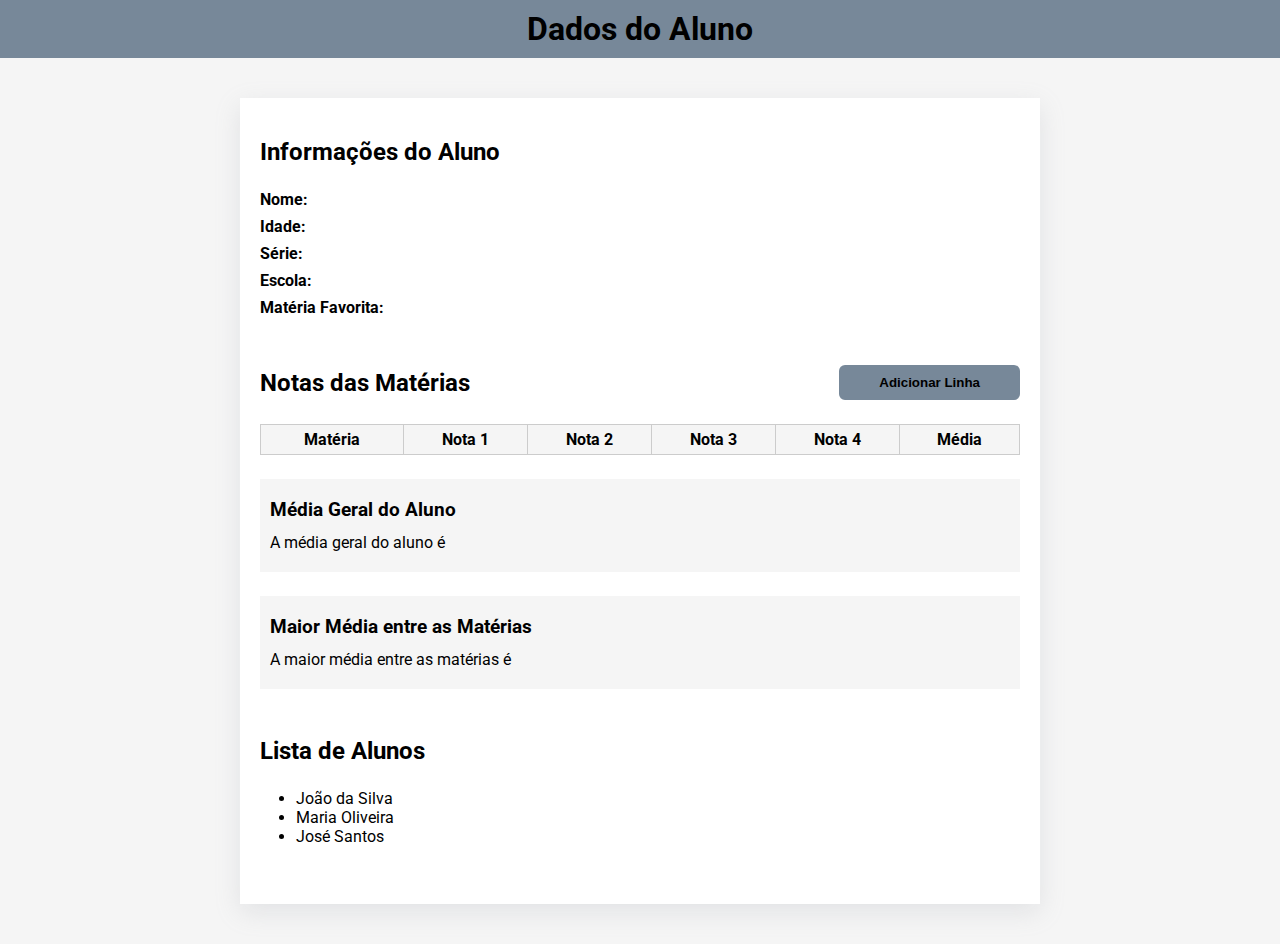
==== index.html @ dcbe1813 "Initial commit" ====
<!DOCTYPE html>
<html lang="pt-br">
  <head>
    <link rel="preconnect" href="https://fonts.googleapis.com" />
    <link rel="preconnect" href="https://fonts.gstatic.com" crossorigin />
    <meta charset="UTF-8" />
    <meta name="viewport" content="width=device-width, initial-scale=1.0" />
    <title>Projeto LabScore</title>
    <link
      href="https://fonts.googleapis.com/css2?family=Roboto:wght@400;700&display=swap"
      rel="stylesheet"
    />
    <link rel="stylesheet" href="style.css" />
  </head>
  <body>
    <header>
      <h1>Dados do Aluno</h1>
    </header>

    <main>
      <div class="content">
        <section class="info">
          <h2>Informações do Aluno</h2>
          <ul>
            <li>
              <strong>Nome: </strong>
              <span id="nome"></span>
            </li>
            <li>
              <strong>Idade: </strong>
              <span id="idade"></span>
            </li>
            <li>
              <strong>Série: </strong>
              <span id="serie"></span>
            </li>
            <li>
              <strong>Escola: </strong>
              <span id="escola"></span>
            </li>
            <li>
              <strong>Matéria Favorita: </strong>
              <span id="materia"></span>
            </li>
          </ul>
        </section>

        <section class="notas">
          <div class="top">
            <h2>Notas das Matérias</h2>
            <button id="bt-notas">Adicionar Linha</button>
          </div>
          <table id="tabelaMaterias">
            <thead>
              <tr>
                <th>Matéria</th>
                <th>Nota 1</th>
                <th>Nota 2</th>
                <th>Nota 3</th>
                <th>Nota 4</th>
                <th>Média</th>
              </tr>
            </thead>
            <tbody></tbody>
          </table>

          <div class="media">
            <h3>Média Geral do Aluno</h3>
            <p>A média geral do aluno é <span id="mediaGeral"></span></p>
          </div>

          <div class="media">
            <h3>Maior Média entre as Matérias</h3>
            <p>
              A maior média entre as matérias é <span id="maiorMedia"></span>
            </p>
          </div>
        </section>

        <section class="alunos">
          <h2>Lista de Alunos</h2>
          <ul>
            <li>João da Silva</li>
            <li>Maria Oliveira</li>
            <li>José Santos</li>
          </ul>
        </section>
      </div>
    </main>

    <script src="script.js"></script>
  </body>
</html>
---- style.css ----
* {
  margin: 0;
  padding: 0;
  box-sizing: border-box;
}
body {
  font-family: "Roboto", sans-serif;
  font-weight: 400;
  font-size: 16px;
  background-color: whitesmoke;
}
header {
  background-color: lightslategrey;
  text-align: center;
  padding: 10px;
}

main {
  padding: 0 20px;
}

.content {
  background-color: white;
  box-shadow: rgba(149, 157, 165, 0.2) 0px 8px 24px;
  max-width: 800px;
  width: 100%;
  margin: 40px auto;
  padding: 40px 20px 10px;
}
section {
  margin-bottom: 48px;
}
section h2 {
  margin-bottom: 24px;
}
.info ul {
  list-style: none;
  margin-left: 0;
  margin-bottom: 48px;
  display: flex;
  flex-direction: column;
  gap: 8px;
}
.top {
  display: flex;
  align-items: center;
  justify-content: space-between;
  margin-bottom: 24px;
}
.top h2 {
  margin-bottom: 0;
}
.top button {
  border: none;
  border-radius: 6px;
  background-color: lightslategrey;
  padding: 10px 40px;
  font-weight: 700;
  cursor: pointer;
  transition: all 0.3s;
}
.top button:hover {
  color: white;
}
table {
  margin-bottom: 24px;
  border: 1px solid #ccc;
  border-collapse: collapse;
  width: 100%;
  text-align: center;
}
table th {
  background-color: whitesmoke;
}
table th,
table td {
  border: 1px solid #ccc;
  padding: 5px;
}
.media {
  display: block;
  background-color: whitesmoke;
  margin-bottom: 24px;
  padding: 20px 10px;
}
h3 {
  margin-bottom: 12px;
}
ul {
  margin-left: 36px;
}
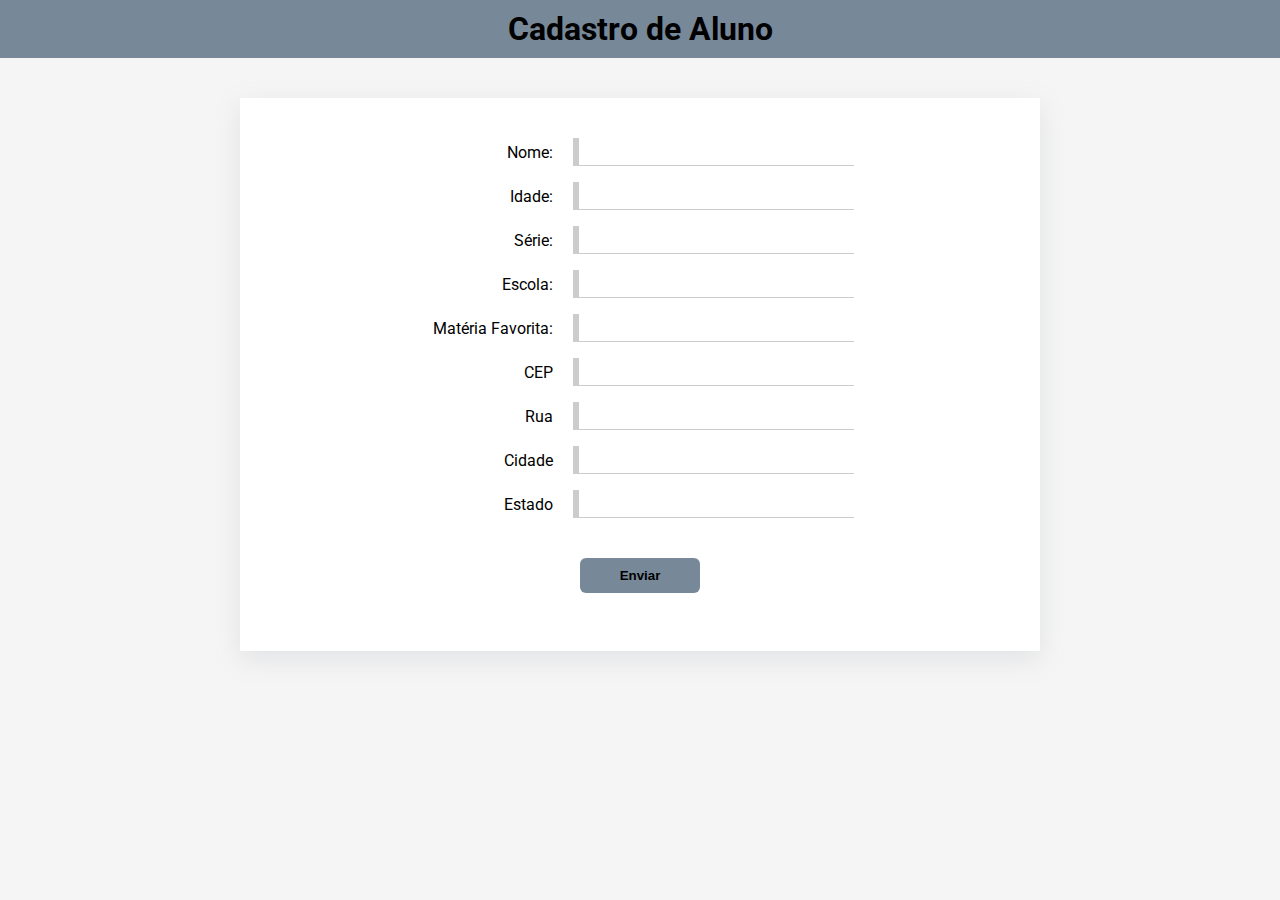
==== commit 8a2391fe: "Resolução do exercicio 01" ====
--- a/index.html
+++ b/index.html
@@ -14,76 +14,51 @@
   </head>
   <body>
     <header>
-      <h1>Dados do Aluno</h1>
+      <h1>Cadastro de Aluno</h1>
     </header>
 
     <main>
       <div class="content">
         <section class="info">
-          <h2>Informações do Aluno</h2>
-          <ul>
-            <li>
-              <strong>Nome: </strong>
-              <span id="nome"></span>
-            </li>
-            <li>
-              <strong>Idade: </strong>
-              <span id="idade"></span>
-            </li>
-            <li>
-              <strong>Série: </strong>
-              <span id="serie"></span>
-            </li>
-            <li>
-              <strong>Escola: </strong>
-              <span id="escola"></span>
-            </li>
-            <li>
-              <strong>Matéria Favorita: </strong>
-              <span id="materia"></span>
-            </li>
-          </ul>
-        </section>
-
-        <section class="notas">
-          <div class="top">
-            <h2>Notas das Matérias</h2>
-            <button id="bt-notas">Adicionar Linha</button>
-          </div>
-          <table id="tabelaMaterias">
-            <thead>
-              <tr>
-                <th>Matéria</th>
-                <th>Nota 1</th>
-                <th>Nota 2</th>
-                <th>Nota 3</th>
-                <th>Nota 4</th>
-                <th>Média</th>
-              </tr>
-            </thead>
-            <tbody></tbody>
-          </table>
-
-          <div class="media">
-            <h3>Média Geral do Aluno</h3>
-            <p>A média geral do aluno é <span id="mediaGeral"></span></p>
-          </div>
-
-          <div class="media">
-            <h3>Maior Média entre as Matérias</h3>
-            <p>
-              A maior média entre as matérias é <span id="maiorMedia"></span>
-            </p>
-          </div>
-        </section>
-
-        <section class="alunos">
-          <h2>Lista de Alunos</h2>
-          <ul>
-            <li>João da Silva</li>
-            <li>Maria Oliveira</li>
-            <li>José Santos</li>
-          </ul>
+          <form action="">
+            <div>
+              <label for="nome">Nome: </label>
+              <input type="text" name="nome" id="nome" />
+            </div>
+            <div>
+              <label for="idade">Idade: </label>
+              <input type="text" name="idade" id="idade" />
+            </div>
+            <div>
+              <label for="serie">Série: </label>
+              <input type="text" name="serie" id="serie" />
+            </div>
+            <div>
+              <label for="escola">Escola: </label>
+              <input type="text" name="escola" id="escola" />
+            </div>
+            <div>
+              <label for="materia">Matéria Favorita: </label>
+              <input type="text" name="materia" id="materia" />
+            </div>
+            <div>
+              <label for="cep">CEP</label>
+              <input type="text" name="cep" id="cep" />
+            </div>
+            <div>
+              <label for="rua">Rua</label>
+              <input type="text" name="rua" id="rua" readonly />
+            </div>
+            <div>
+              <label for="cidade">Cidade</label>
+              <input type="text" name="cidade" id="cidade" readonly />
+            </div>
+            <div>
+              <label for="estado">Estado</label>
+              <input type="text" name="estado" id="estado" readonly />
+            </div>
+            <button type="button">Enviar</button>
+          </form>
         </section>
       </div>
     </main>
--- a/style.css
+++ b/style.css
@@ -33,6 +33,38 @@
 section h2 {
   margin-bottom: 24px;
 }
+form {
+  display: flex;
+  flex-direction: column;
+  align-items: center;
+  gap: 16px;
+}
+form div {
+  display: flex;
+  align-items: center;
+  justify-content: center;
+  gap: 12px;
+}
+form button {
+  align-self: center;
+  margin-top: 24px;
+}
+form label {
+  display: inline-block;
+  width: 200px;
+  text-align: right;
+  margin-right: 8px;
+}
+form input {
+  display: inline-block;
+  max-width: 300px;
+  width: 100%;
+  border: none;
+  border-left: 6px solid #ccc;
+  border-bottom: 1px solid #ccc;
+  padding: 6px 12px;
+  outline: none;
+}
 .info ul {
   list-style: none;
   margin-left: 0;
@@ -50,7 +82,7 @@
 .top h2 {
   margin-bottom: 0;
 }
-.top button {
+button {
   border: none;
   border-radius: 6px;
   background-color: lightslategrey;
@@ -59,7 +91,7 @@
   cursor: pointer;
   transition: all 0.3s;
 }
-.top button:hover {
+button:hover {
   color: white;
 }
 table {
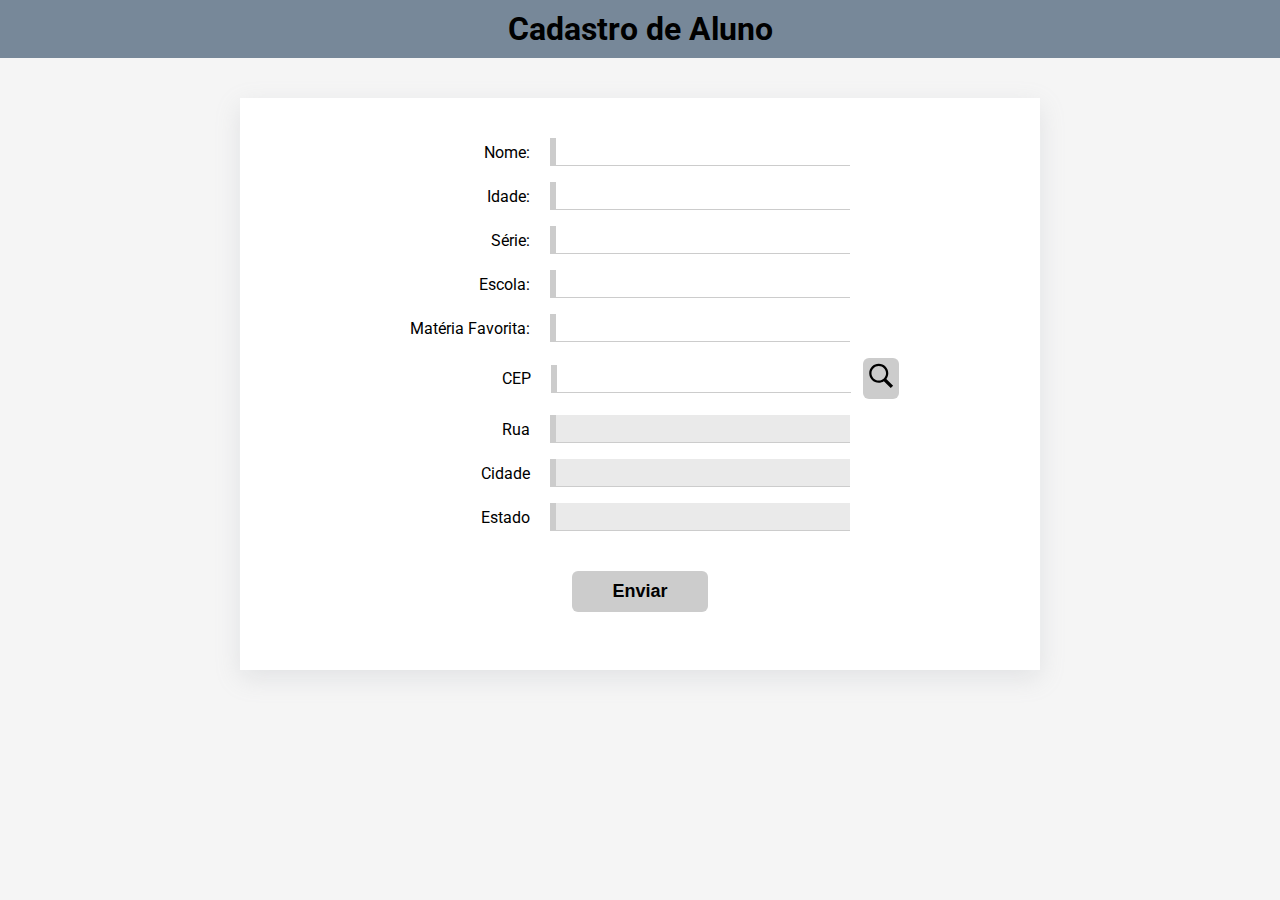
==== commit e37cdab7: "Resolulção do exercício 2" ====
--- a/index.html
+++ b/index.html
@@ -20,30 +20,33 @@
     <main>
       <div class="content">
         <section class="info">
-          <form action="">
+          <form action="" onsubmit="buscarCep()">
             <div>
               <label for="nome">Nome: </label>
-              <input type="text" name="nome" id="nome" />
+              <input type="text" name="nome" id="nome" required />
             </div>
             <div>
               <label for="idade">Idade: </label>
-              <input type="text" name="idade" id="idade" />
+              <input type="text" name="idade" id="idade" required />
             </div>
             <div>
               <label for="serie">Série: </label>
-              <input type="text" name="serie" id="serie" />
+              <input type="text" name="serie" id="serie" required />
             </div>
             <div>
               <label for="escola">Escola: </label>
-              <input type="text" name="escola" id="escola" />
+              <input type="text" name="escola" id="escola" required />
             </div>
             <div>
               <label for="materia">Matéria Favorita: </label>
-              <input type="text" name="materia" id="materia" />
+              <input type="text" name="materia" id="materia" required />
             </div>
-            <div>
+            <div class="busca_cep">
               <label for="cep">CEP</label>
-              <input type="text" name="cep" id="cep" />
+              <input type="number" name="cep" id="cep" required />
+              <button id="viacep">
+                <img src="icon-pesquisar.svg" alt="pesquisar" />
+              </button>
             </div>
             <div>
               <label for="rua">Rua</label>
--- a/style.css
+++ b/style.css
@@ -18,7 +18,6 @@
 main {
   padding: 0 20px;
 }
-
 .content {
   background-color: white;
   box-shadow: rgba(149, 157, 165, 0.2) 0px 8px 24px;
@@ -36,22 +35,38 @@
 form {
   display: flex;
   flex-direction: column;
-  align-items: center;
+  width: 520px;
   gap: 16px;
+  margin: 0 auto;
 }
 form div {
   display: flex;
   align-items: center;
-  justify-content: center;
   gap: 12px;
 }
 form button {
   align-self: center;
   margin-top: 24px;
 }
+.busca_cep {
+  display: flex;
+  align-items: center;
+  justify-content: center;
+}
+.busca_cep button {
+  padding: 4px;
+  margin: 0;
+  background: #ccc;
+}
+.busca_cep button:hover {
+  background-color: #b6b6b6;
+}
+.busca_cep button img {
+  width: 28px;
+}
 form label {
   display: inline-block;
-  width: 200px;
+  width: 150px;
   text-align: right;
   margin-right: 8px;
 }
@@ -64,6 +79,9 @@
   border-bottom: 1px solid #ccc;
   padding: 6px 12px;
   outline: none;
+}
+form input:read-only {
+  background: #eaeaea;
 }
 .info ul {
   list-style: none;
@@ -85,14 +103,15 @@
 button {
   border: none;
   border-radius: 6px;
-  background-color: lightslategrey;
+  background-color: #ccc;
   padding: 10px 40px;
   font-weight: 700;
+  font-size: 18px;
   cursor: pointer;
   transition: all 0.3s;
 }
 button:hover {
-  color: white;
+  background: #b6b6b6;
 }
 table {
   margin-bottom: 24px;
